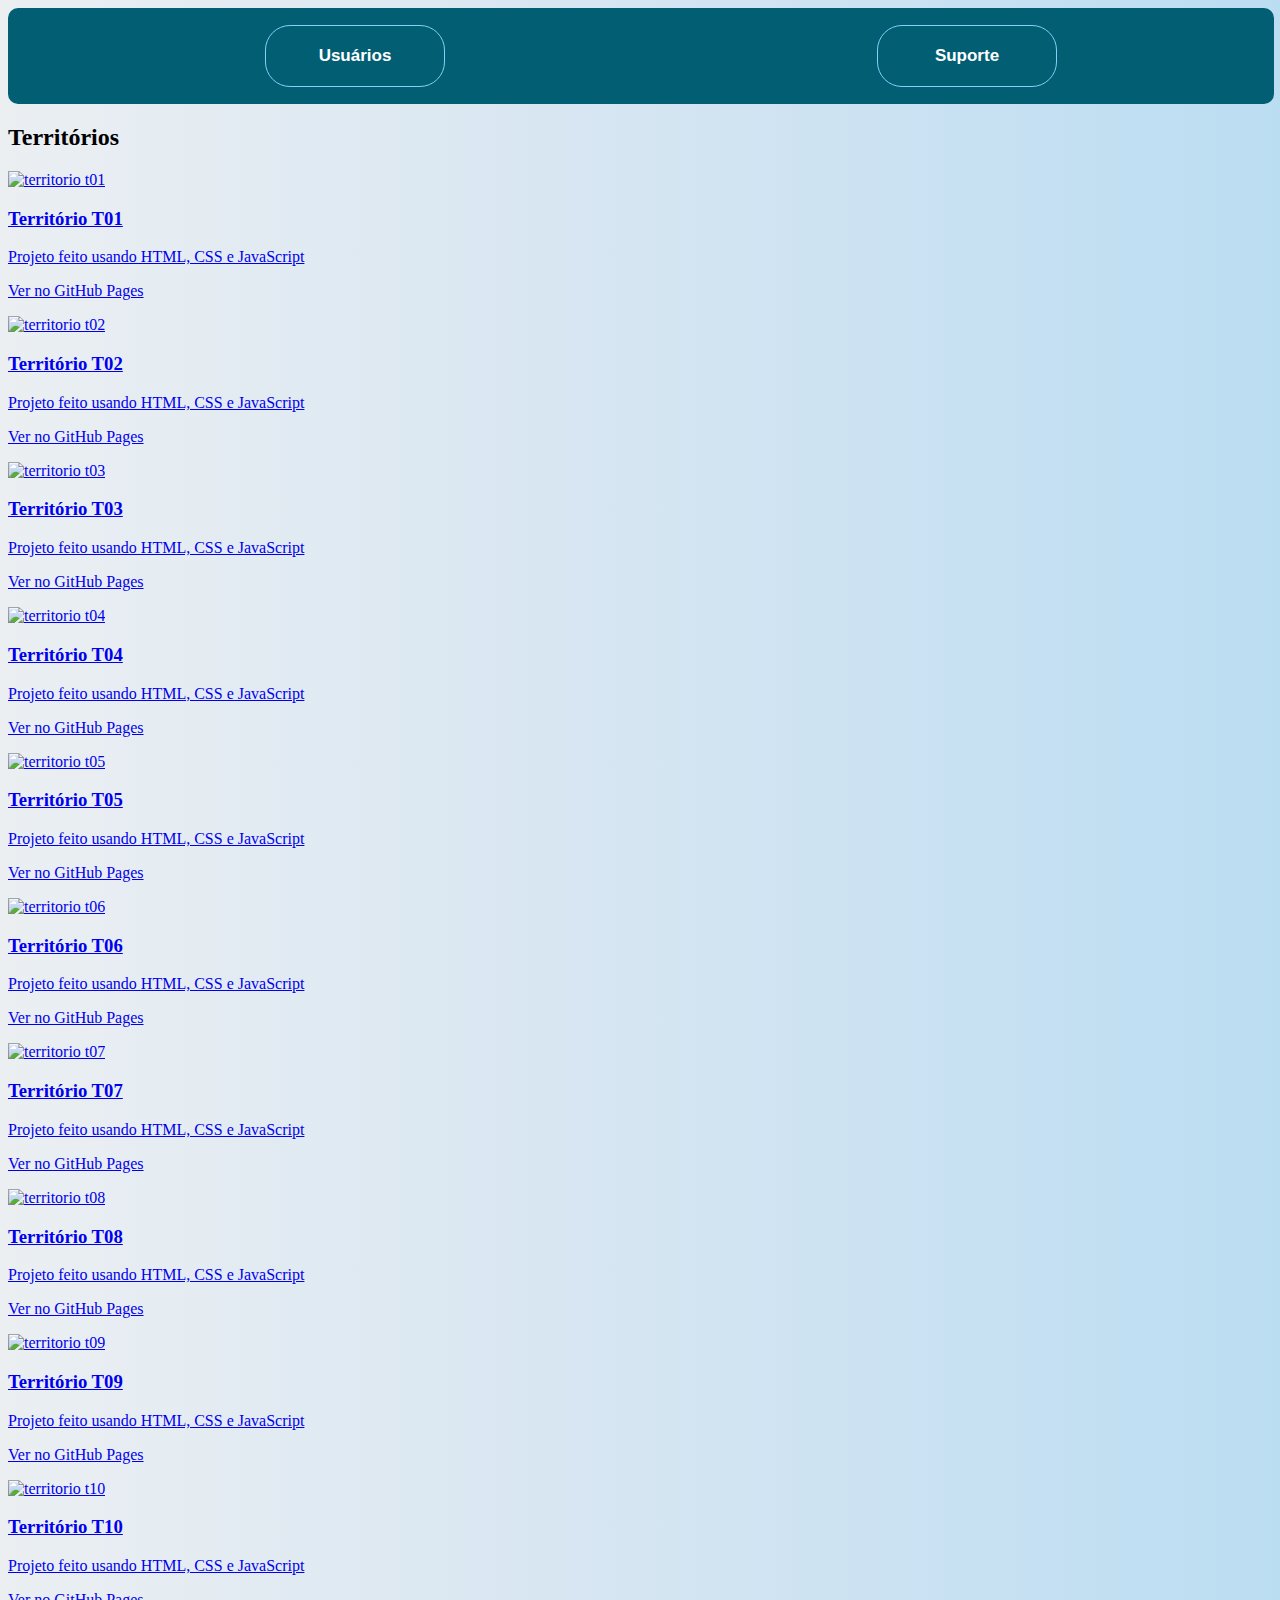
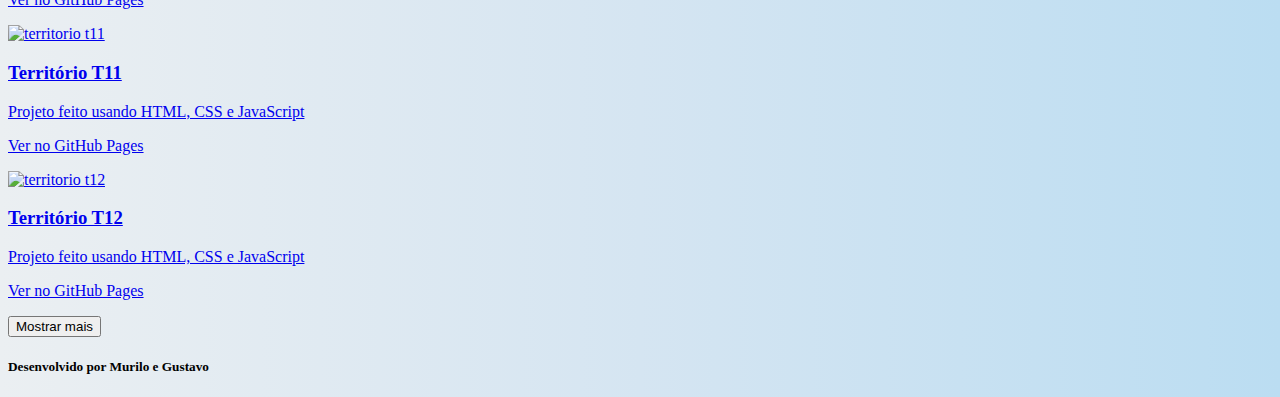
==== index.html @ c98d7fd4 "Add files via upload" ====
<!DOCTYPE html>
<html lang="pt-br">
<head>
    <meta charset="UTF-8">
    <meta name="viewport" content="width=device-width, initial-scale=1.0">
    <title>Território</title>
    <link rel="stylesheet" href="estilos.css">
    <link rel="preconnect" href="https://fonts.googleapis.com">
    <link rel="preconnect" href="https://fonts.gstatic.com" crossorigin>
    <link href="https://fonts.googleapis.com/css2?family=Sacramento&display=swap" rel="stylesheet">

</head>
<body>
    <header class="cabecalho">
        <nav>
            <ul class="menu">
                <button class="btn-usuario">Usuários</button>
                <button class="btn-suporte">Suporte</button>
            </ul>
        </nav>
    </header>
    <section class="territorios" id="territorios">
       
            <h2 class="titulo">Territórios</h2>
            
            <div class="container-territorio">
                <div class="territorio ativo">
                    <a href="https://muriloleo.github.io/projeto-gta6/" target="_blank">
                        <img src="" alt="territorio t01">
                        <h3>Território T01</h3>
                        <div class="informacoes-projeto">
                            <p>Projeto feito usando HTML, CSS e JavaScript</p>
                            <p>Ver no GitHub Pages</p>
                        </div>
                    </a>
                </div>
    
                <div class="territorio ativo">
                    <a href="https://muriloleo.github.io/projeto-gta6/" target="_blank">
                        <img src="" alt="territorio t02">
                        <h3>Território T02</h3>
                        <div class="informacoes-projeto">
                            <p>Projeto feito usando HTML, CSS e JavaScript</p>
                            <p>Ver no GitHub Pages</p>
                        </div>
                    </a>
                </div>
                <div class="territorio ativo">
                    <a href="https://muriloleo.github.io/projeto-gta6/" target="_blank">
                        <img src="" alt="territorio t03">
                        <h3>Território T03</h3>
                        <div class="informacoes-projeto">
                            <p>Projeto feito usando HTML, CSS e JavaScript</p>
                            <p>Ver no GitHub Pages</p>
                        </div>
                    </a>
                </div>

                <div class="territorio ativo">
                    <a href="https://muriloleo.github.io/projeto-gta6/" target="_blank">
                        <img src="" alt="territorio t04">
                        <h3>Território T04</h3>
                        <div class="informacoes-projeto">
                            <p>Projeto feito usando HTML, CSS e JavaScript</p>
                            <p>Ver no GitHub Pages</p>
                        </div>
                    </a>
                </div>

                <div class="territorio ativo">
                    <a href="https://muriloleo.github.io/projeto-gta6/" target="_blank">
                        <img src="" alt="territorio t05">
                        <h3>Território T05</h3>
                        <div class="informacoes-projeto">
                            <p>Projeto feito usando HTML, CSS e JavaScript</p>
                            <p>Ver no GitHub Pages</p>
                        </div>
                    </a>
                </div>

                <div class="territorio ativo">
                    <a href="https://muriloleo.github.io/projeto-gta6/" target="_blank">
                        <img src="" alt="territorio t06">
                        <h3>Território T06</h3>
                        <div class="informacoes-projeto">
                            <p>Projeto feito usando HTML, CSS e JavaScript</p>
                            <p>Ver no GitHub Pages</p>
                        </div>
                    </a>
                </div>

                <div class="territorio ativo">
                    <a href="https://muriloleo.github.io/projeto-gta6/" target="_blank">
                        <img src="" alt="territorio t07">
                        <h3>Território T07</h3>
                        <div class="informacoes-projeto">
                            <p>Projeto feito usando HTML, CSS e JavaScript</p>
                            <p>Ver no GitHub Pages</p>
                        </div>
                    </a>
                </div>

                <div class="territorio ativo">
                    <a href="https://muriloleo.github.io/projeto-gta6/" target="_blank">
                        <img src="" alt="territorio t08">
                        <h3>Território T08</h3>
                        <div class="informacoes-projeto">
                            <p>Projeto feito usando HTML, CSS e JavaScript</p>
                            <p>Ver no GitHub Pages</p>
                        </div>
                    </a>
                </div>

                <div class="territorio ativo">
                    <a href="https://muriloleo.github.io/projeto-gta6/" target="_blank">
                        <img src="" alt="territorio t09">
                        <h3>Território T09</h3>
                        <div class="informacoes-projeto">
                            <p>Projeto feito usando HTML, CSS e JavaScript</p>
                            <p>Ver no GitHub Pages</p>
                        </div>
                    </a>
                </div>

                <div class="territorio ativo">
                    <a href="https://muriloleo.github.io/projeto-gta6/" target="_blank">
                        <img src="" alt="territorio t10">
                        <h3>Território T10</h3>
                        <div class="informacoes-projeto">
                            <p>Projeto feito usando HTML, CSS e JavaScript</p>
                            <p>Ver no GitHub Pages</p>
                        </div>
                    </a>
                </div>

                <div class="territorio ativo">
                    <a href="https://muriloleo.github.io/projeto-gta6/" target="_blank">
                        <img src="" alt="territorio t11">
                        <h3>Território T11</h3>
                        <div class="informacoes-projeto">
                            <p>Projeto feito usando HTML, CSS e JavaScript</p>
                            <p>Ver no GitHub Pages</p>
                        </div>
                    </a>
                </div>

                <div class="territorio ativo">
                    <a href="https://muriloleo.github.io/projeto-gta6/" target="_blank">
                        <img src="" alt="territorio t12">
                        <h3>Território T12</h3>
                        <div class="informacoes-projeto">
                            <p>Projeto feito usando HTML, CSS e JavaScript</p>
                            <p>Ver no GitHub Pages</p>
                        </div>
                    </a>
                </div>

        <button class="btn-mostrarmais">Mostrar mais</button>
    
    </section>
    <footer>
        <h5>Desenvolvido por Murilo e Gustavo</h5>
    </footer>
    <script src="main.js"></script>
</body>
</html>
---- estilos.css ----
@charset "UTF-8";

body{
    background-image: linear-gradient(to right, #EBEFF2, #D5E5F2, #BBDDF2);
}

header{
    background-color: #025E73;
    height: 100%;
    width: 100%;
    border-radius: 10px;
    padding: 1px;
}

.cabecalho .menu{
    display: flex;
    justify-content: center;
    align-items: center;
}

.menu .btn-usuario{
    background-color: #025E73;
    border: 1px solid lightskyblue;
    border-radius: 25px;
    color: white;
    width: 180px;
    padding: 20px;
    font-size: 17px;
    font-family: Arial, Helvetica, sans-serif;
    font-weight: 600;
    margin: 0 auto;
}

.menu .btn-suporte{
    background-color: #025E73;
    border: 1px solid lightskyblue;
    border-radius: 25px;
    color: white;
    width: 180px;
    padding: 20px;
    font-size: 17px;
    font-family: Arial, Helvetica, sans-serif;
    font-weight: 600;
    margin: 0 auto;
}

.menu .btn-usuario:hover{
    background-color: #04ADBF;
    transition: 0.5s;
}

.menu .btn-suporte:hover{
    background-color: #04ADBF;
    transition: 0.5s;
}
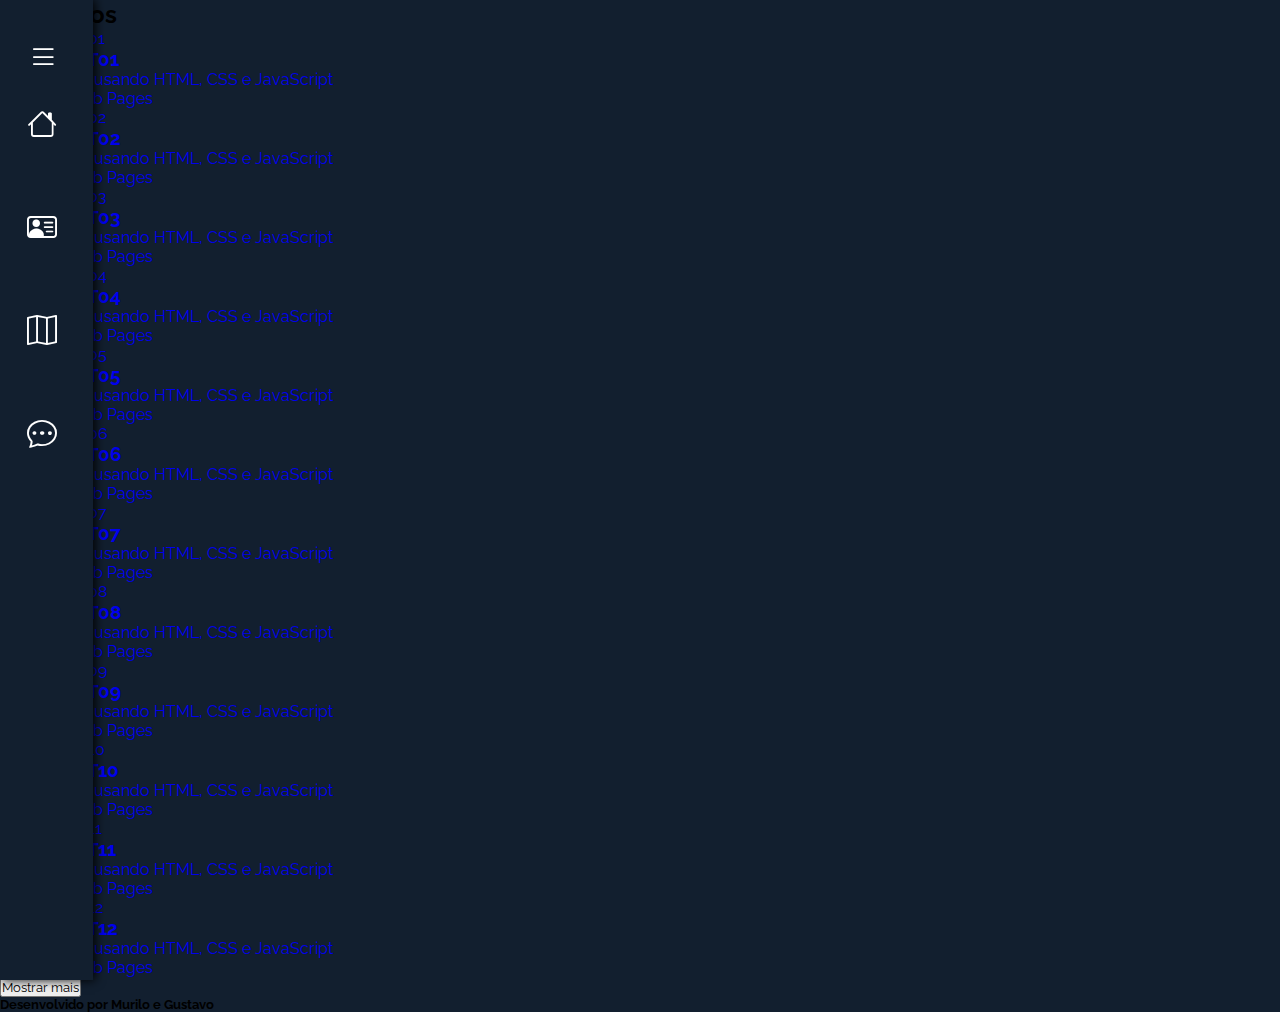
==== commit 9ea3d0be: "Menu" ====
--- a/index.html
+++ b/index.html
@@ -4,18 +4,53 @@
     <meta charset="UTF-8">
     <meta name="viewport" content="width=device-width, initial-scale=1.0">
     <title>Território</title>
+    <link rel="stylesheet" href="https://cdn.jsdelivr.net/npm/bootstrap-icons@1.11.3/font/bootstrap-icons.min.css">
+    <link rel="stylesheet" href="reset.css">
     <link rel="stylesheet" href="estilos.css">
+    
     <link rel="preconnect" href="https://fonts.googleapis.com">
     <link rel="preconnect" href="https://fonts.gstatic.com" crossorigin>
-    <link href="https://fonts.googleapis.com/css2?family=Sacramento&display=swap" rel="stylesheet">
+    <link href="https://fonts.googleapis.com/css2?family=Raleway:ital,wght@0,100..900;1,100..900&display=swap" rel="stylesheet">
 
 </head>
 <body>
-    <header class="cabecalho">
-        <nav>
-            <ul class="menu">
-                <button class="btn-usuario">Usuários</button>
-                <button class="btn-suporte">Suporte</button>
+    <header>
+        <nav class="menu-lateral">
+            <div class="btn-expandir">
+                <i class="bi bi-list" id="btn-exp"></i>
+            </div>
+
+            <ul>
+                <li class="item-menu">
+                    <a href="#">
+                        <span class="icone"> <i class="bi bi-house"></i></span>
+                        <span class="txt-link"> Início</span>
+                    </a>
+                </li>
+
+                <li class="item-menu">
+                    <a href="#">
+                        <span class="icone"><i class="bi bi-person-vcard"></i></span>
+                        <span class="txt-link">Relatórios</span>
+                    </a>
+                </li>
+
+                <li class="item-menu">
+                    <a href="#">
+                        <span class="icone"><i class="bi bi-map"></i>
+                        </span>
+                        <span class="txt-link">Mapa</span>
+                    </a>
+                </li>
+
+                <li class="item-menu">
+                    <a href="#">
+                        <span class="icone"><i class="bi bi-chat-dots"></i>
+                        </span>
+                        <span class="txt-link">Suporte</span>
+                    </a>
+                </li>
+            
             </ul>
         </nav>
     </header>
--- a/estilos.css
+++ b/estilos.css
@@ -1,56 +1,86 @@
 @charset "UTF-8";
 
-body{
-    background-image: linear-gradient(to right, #EBEFF2, #D5E5F2, #BBDDF2);
+
+:root{
+    --cor01: #ffff;
+    --cor02: #666F98;
+    --cor03: #424769;
+    --cor04: #2d3250;
+    --cor05: #121F2F;
+    --cor-letras: #F7B176;
 }
 
-header{
-    background-color: #025E73;
-    height: 100%;
-    width: 100%;
-    border-radius: 10px;
-    padding: 1px;
+
+body{
+    background-color: var(--cor05);
+    height: 100vh;
 }
 
-.cabecalho .menu{
-    display: flex;
-    justify-content: center;
-    align-items: center;
+nav.menu-lateral{
+    width: 80px;
+    height: 100vh;
+    background-color: var(--cor05);
+    padding: 40px 0px 40px 1%;
+    box-shadow: 2px 0px 10px black;
+    opacity: 10;
+    position: fixed;
+    top: 0;
+    left: 0;
+    overflow: hidden;
+    transition: .5s;
 }
 
-.menu .btn-usuario{
-    background-color: #025E73;
-    border: 1px solid lightskyblue;
-    border-radius: 25px;
-    color: white;
-    width: 180px;
-    padding: 20px;
-    font-size: 17px;
-    font-family: Arial, Helvetica, sans-serif;
-    font-weight: 600;
-    margin: 0 auto;
+nav.menu-lateral.expandir{
+    width: 300px;
 }
 
-.menu .btn-suporte{
-    background-color: #025E73;
-    border: 1px solid lightskyblue;
-    border-radius: 25px;
-    color: white;
-    width: 180px;
-    padding: 20px;
-    font-size: 17px;
-    font-family: Arial, Helvetica, sans-serif;
-    font-weight: 600;
-    margin: 0 auto;
+
+.btn-expandir{
+    width: 100%;
+    padding-left: 15px;
+    margin-bottom: 10px;
 }
 
-.menu .btn-usuario:hover{
-    background-color: #04ADBF;
-    transition: 0.5s;
+.btn-expandir > i{
+    color: var(--cor01);
+    font-size: 30px;
+    cursor: pointer;
 }
 
-.menu .btn-suporte:hover{
-    background-color: #04ADBF;
-    transition: 0.5s;
+ul{
+    height: 100%;
 }
 
+ul li.item-menu:hover{
+    background-color: var(--cor-letras);
+}
+
+ul li.item-menu{
+    transition: 0.3s;
+}
+
+ul li.item-menu a{
+    color: var(--cor01);
+    text-decoration: none;
+    font-size: 20px;
+    padding: 20px 4px;
+    display: flex;
+    margin-bottom: 20px;
+    line-height: 40px;
+}
+
+ul li.item-menu a .txt-link{
+    margin-left: 70px;
+    transition: .5s;
+    opacity: 0;
+}
+
+nav.menu-lateral.expandir .txt-link{
+    margin-left: 40px;
+    opacity: 1;
+}
+
+ul li.item-menu a .icone > i{
+    font-size: 30px;
+    margin-left: 10px;
+}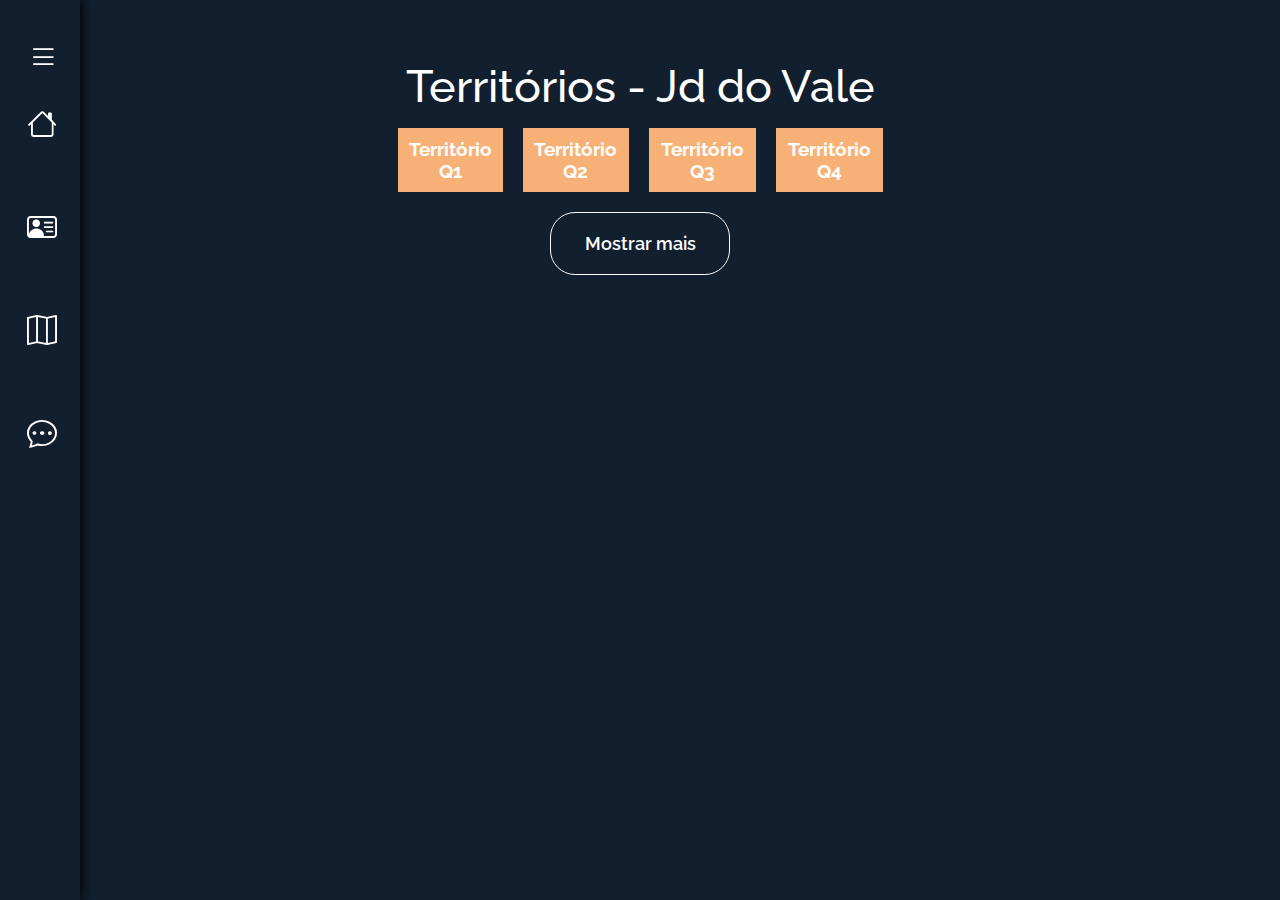
==== commit 94f1cf6b: "Arrumei os territórios" ====
--- a/index.html
+++ b/index.html
@@ -54,148 +54,136 @@
             </ul>
         </nav>
     </header>
-    <section class="territorios" id="territorios">
+    
+    <section class="projetos" id="projetos">
        
-            <h2 class="titulo">Territórios</h2>
-            
-            <div class="container-territorio">
-                <div class="territorio ativo">
-                    <a href="https://muriloleo.github.io/projeto-gta6/" target="_blank">
-                        <img src="" alt="territorio t01">
-                        <h3>Território T01</h3>
-                        <div class="informacoes-projeto">
-                            <p>Projeto feito usando HTML, CSS e JavaScript</p>
-                            <p>Ver no GitHub Pages</p>
-                        </div>
-                    </a>
-                </div>
-    
-                <div class="territorio ativo">
-                    <a href="https://muriloleo.github.io/projeto-gta6/" target="_blank">
-                        <img src="" alt="territorio t02">
-                        <h3>Território T02</h3>
-                        <div class="informacoes-projeto">
-                            <p>Projeto feito usando HTML, CSS e JavaScript</p>
-                            <p>Ver no GitHub Pages</p>
-                        </div>
-                    </a>
-                </div>
-                <div class="territorio ativo">
-                    <a href="https://muriloleo.github.io/projeto-gta6/" target="_blank">
-                        <img src="" alt="territorio t03">
-                        <h3>Território T03</h3>
-                        <div class="informacoes-projeto">
-                            <p>Projeto feito usando HTML, CSS e JavaScript</p>
-                            <p>Ver no GitHub Pages</p>
-                        </div>
-                    </a>
-                </div>
+        <h2 class="titulo">Territórios - Jd do Vale</h2>
+        
+        <div class="container-projetos">
+            <div class="projeto ativo">
+                <a href="https://muriloleo.github.io/projeto-gta6/" target="_blank">
+                    <img src="https://via.placeholder.com/515x700" alt="Território Q1">
+                    <h3>Território Q1</h3>
+                    <div class="informacoes-projeto">
+                        <p>Clique para mais informações</p>
+                    </div>
+                </a>
+            </div>
 
-                <div class="territorio ativo">
-                    <a href="https://muriloleo.github.io/projeto-gta6/" target="_blank">
-                        <img src="" alt="territorio t04">
-                        <h3>Território T04</h3>
-                        <div class="informacoes-projeto">
-                            <p>Projeto feito usando HTML, CSS e JavaScript</p>
-                            <p>Ver no GitHub Pages</p>
-                        </div>
-                    </a>
-                </div>
+            <div class="projeto ativo">
+                <a href="https://muriloleo.github.io/projeto-the-last-of-us/" target="_blank">
+                    <img src="https://via.placeholder.com/515x700" alt="Território Q2">
+                    <h3>Território Q2</h3>
+                    <div class="informacoes-projeto">
+                        <p>Clique para mais informações</p>
+                    </div>
+                </a>
+            </div>
 
-                <div class="territorio ativo">
-                    <a href="https://muriloleo.github.io/projeto-gta6/" target="_blank">
-                        <img src="" alt="territorio t05">
-                        <h3>Território T05</h3>
-                        <div class="informacoes-projeto">
-                            <p>Projeto feito usando HTML, CSS e JavaScript</p>
-                            <p>Ver no GitHub Pages</p>
-                        </div>
-                    </a>
-                </div>
+            <div class="projeto ativo">
+                <a href="#" target="_blank">
+                    <img src="https://via.placeholder.com/515x700" alt="Território Q3">
+                    <h3>Território Q3</h3>
+                    <div class="informacoes-projeto">
+                        <p>Clique para mais informações</p>
+                    </div>
+                </a>
+            </div>
 
-                <div class="territorio ativo">
-                    <a href="https://muriloleo.github.io/projeto-gta6/" target="_blank">
-                        <img src="" alt="territorio t06">
-                        <h3>Território T06</h3>
-                        <div class="informacoes-projeto">
-                            <p>Projeto feito usando HTML, CSS e JavaScript</p>
-                            <p>Ver no GitHub Pages</p>
-                        </div>
-                    </a>
-                </div>
+            <div class="projeto ativo">
+                <a href="https://muriloleo.github.io/projeto-android/" target="_blank">
+                    <img src="https://via.placeholder.com/515x700" alt="Território Q4">
+                    <h3>Território Q4</h3>
+                    <div class="informacoes-projeto">
+                        <p>Clique para mais informações</p>
+                    </div>
+                </a>
+            </div>
 
-                <div class="territorio ativo">
-                    <a href="https://muriloleo.github.io/projeto-gta6/" target="_blank">
-                        <img src="" alt="territorio t07">
-                        <h3>Território T07</h3>
-                        <div class="informacoes-projeto">
-                            <p>Projeto feito usando HTML, CSS e JavaScript</p>
-                            <p>Ver no GitHub Pages</p>
-                        </div>
-                    </a>
-                </div>
+            <div class="projeto">
+                <a href="" target="_blank">
+                    <img src="https://via.placeholder.com/515x700" alt="Território Q5">
+                    <h3>Território Q5</h3>
+                    <div class="informacoes-projeto">
+                        <p>Clique para mais informações</p>
+                    </div>
+                </a>
+            </div>
 
-                <div class="territorio ativo">
-                    <a href="https://muriloleo.github.io/projeto-gta6/" target="_blank">
-                        <img src="" alt="territorio t08">
-                        <h3>Território T08</h3>
-                        <div class="informacoes-projeto">
-                            <p>Projeto feito usando HTML, CSS e JavaScript</p>
-                            <p>Ver no GitHub Pages</p>
-                        </div>
-                    </a>
-                </div>
+            <div class="projeto">
+                <a href="#" target="_blank">
+                    <img src="https://via.placeholder.com/515x700" alt="Território Q6">
+                    <h3>Território Q6</h3>
+                    <div class="informacoes-projeto">
+                        <p>Clique para mais informações</p>
+                    </div>
+                </a>
+            </div>
 
-                <div class="territorio ativo">
-                    <a href="https://muriloleo.github.io/projeto-gta6/" target="_blank">
-                        <img src="" alt="territorio t09">
-                        <h3>Território T09</h3>
-                        <div class="informacoes-projeto">
-                            <p>Projeto feito usando HTML, CSS e JavaScript</p>
-                            <p>Ver no GitHub Pages</p>
-                        </div>
-                    </a>
-                </div>
+            <div class="projeto">
+                <a href="#" target="_blank">
+                    <img src="https://via.placeholder.com/515x700" alt="Território Q7">
+                    <h3>Território Q7</h3>
+                    <div class="informacoes-projeto">
+                        <p>Clique para mais informações</p>
+                    </div>
+                </a>
+            </div>
 
-                <div class="territorio ativo">
-                    <a href="https://muriloleo.github.io/projeto-gta6/" target="_blank">
-                        <img src="" alt="territorio t10">
-                        <h3>Território T10</h3>
-                        <div class="informacoes-projeto">
-                            <p>Projeto feito usando HTML, CSS e JavaScript</p>
-                            <p>Ver no GitHub Pages</p>
-                        </div>
-                    </a>
-                </div>
+            <div class="projeto">
+                <a href="#" target="_blank">
+                    <img src="https://via.placeholder.com/515x700" alt="Território Q8">
+                    <h3>Território Q8</h3>
+                    <div class="informacoes-projeto">
+                        <p>Clique para mais informações</p>
+                    </div>
+                </a>
+            </div>
 
-                <div class="territorio ativo">
-                    <a href="https://muriloleo.github.io/projeto-gta6/" target="_blank">
-                        <img src="" alt="territorio t11">
-                        <h3>Território T11</h3>
-                        <div class="informacoes-projeto">
-                            <p>Projeto feito usando HTML, CSS e JavaScript</p>
-                            <p>Ver no GitHub Pages</p>
-                        </div>
-                    </a>
-                </div>
+            <div class="projeto">
+                <a href="#" target="_blank">
+                    <img src="https://via.placeholder.com/515x700" alt="Território Q9">
+                    <h3>Território Q9</h3>
+                    <div class="informacoes-projeto">
+                        <p>Clique para mais informações</p>
+                    </div>
+                </a>
+            </div>
 
-                <div class="territorio ativo">
-                    <a href="https://muriloleo.github.io/projeto-gta6/" target="_blank">
-                        <img src="" alt="territorio t12">
-                        <h3>Território T12</h3>
-                        <div class="informacoes-projeto">
-                            <p>Projeto feito usando HTML, CSS e JavaScript</p>
-                            <p>Ver no GitHub Pages</p>
-                        </div>
-                    </a>
-                </div>
+            <div class="projeto">
+                <a href="#" target="_blank">
+                    <img src="https://via.placeholder.com/515x700" alt="Território Q10">
+                    <h3>Território Q10</h3>
+                    <div class="informacoes-projeto">
+                        <p>Clique para mais informações</p>
+                    </div>
+                </a>
+            </div>
 
-        <button class="btn-mostrarmais">Mostrar mais</button>
-    
+            <div class="projeto">
+                <a href="#" target="_blank">
+                    <img src="https://via.placeholder.com/515x700" alt="Território Q11">
+                    <h3>Território Q11</h3>
+                    <div class="informacoes-projeto">
+                        <p>Clique para mais informações</p>
+                    </div>
+                </a>
+            </div>
+
+            <div class="projeto">
+                <a href="#" target="_blank">
+                    <img src="https://via.placeholder.com/515x700" alt="Território Q12">
+                    <h3>Território Q12</h3>
+                    <div class="informacoes-projeto">
+                        <p>Clique para mais informações</p>
+                    </div>
+                </a>
+            </div>
+        </div>
+
+        <button class="btn-mostrar-projetos">Mostrar mais</button>
     </section>
-    <footer>
-        <h5>Desenvolvido por Murilo e Gustavo</h5>
-    </footer>
+
     <script src="main.js"></script>
 </body>
 </html>--- a/estilos.css
+++ b/estilos.css
@@ -1,5 +1,4 @@
 @charset "UTF-8";
-
 
 :root{
     --cor01: #ffff;
@@ -83,4 +82,87 @@
 ul li.item-menu a .icone > i{
     font-size: 30px;
     margin-left: 10px;
+}
+
+.projetos .titulo{
+    text-align: center;
+    padding: 60px 0px;
+    font-size: 45px;
+    font-weight: 500;
+    color: var(--cor01);
+}
+
+.projetos .container-projetos{
+    display: flex;
+    gap: 20px;
+    flex-wrap: wrap;
+    margin-bottom: 20px;
+    justify-content: center;
+}
+
+.projetos .projeto{
+    max-width: 260px;
+    max-height: 500px;
+    position: relative;
+    display: none;
+}
+
+.projetos .projeto.ativo{
+    display: block;
+}
+
+.projetos img{
+    height: 100%;
+}
+
+.projetos .projeto h3{
+    background-color: var(--cor-letras);
+    width: 100%;
+    padding: 10px 0px 10px;
+    position: absolute;
+    text-align: center;
+    bottom: 0;
+}
+
+.projetos .projeto .informacoes-projeto{
+    background-color: var(--cor-letras);
+    position: absolute;
+    top: 0;
+    width: 100%;
+    height: 100%;
+    font-weight: 600;
+    opacity: 0;
+    transition: 0.3s;
+    padding: 20px;
+    text-align: center;
+}
+
+.projetos .container-projetos .projeto:hover .informacoes-projeto{
+    opacity: 0.7;
+    background-color: black;
+}
+
+.projetos .btn-mostrar-projetos{
+    background: none;
+    border: 1px solid var(--cor01);
+    border-radius: 25px;
+    color: var(--cor01);
+    width: 180px;
+    padding: 20px;
+    font-size: 18px;
+    font-weight: 600;
+    margin: 0 auto;
+    display: flex;
+    justify-content: center;
+    align-items: center;
+    cursor: pointer;
+}
+
+.projetos .btn-mostrar-projetos:hover{
+    background-color: var(--cor-letras);
+    transition: 0.3s;
+}
+
+.projetos .btn-mostrar-projetos.remover{
+    display: none;
 }